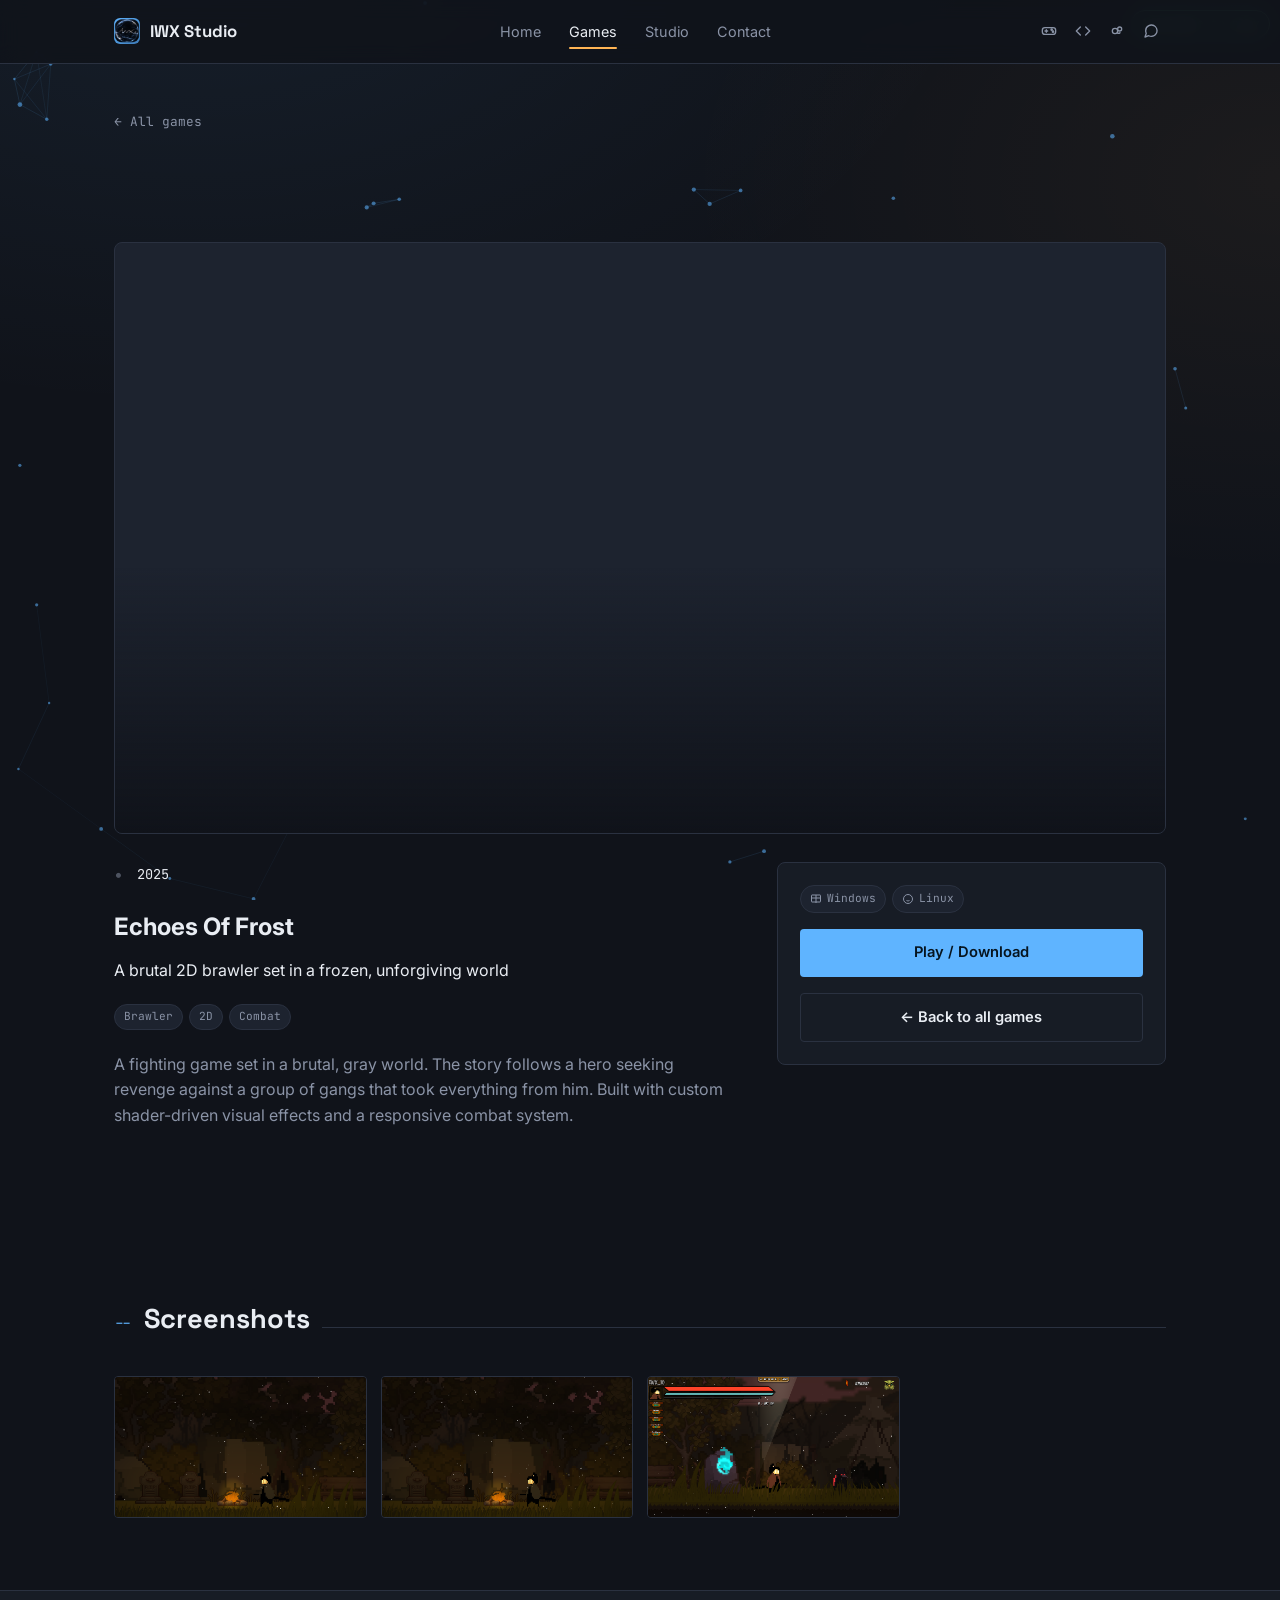
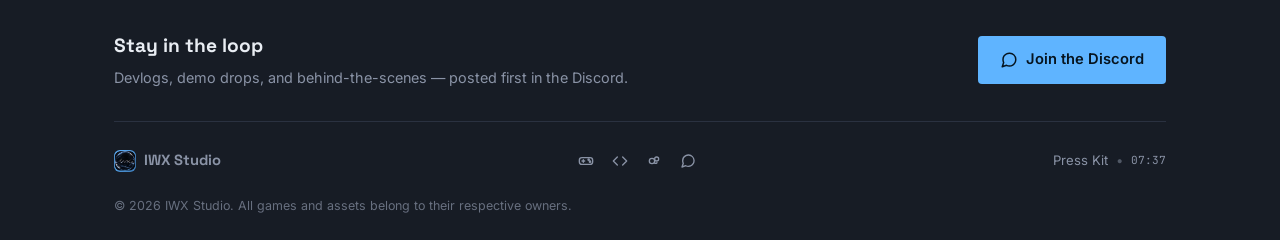
==== games/echoes-of-frost.html @ 237f4676 "f commit" ====
<!DOCTYPE html>
<html lang="en" dir="ltr">
<head>
  <meta charset="UTF-8" />
  <meta name="viewport" content="width=device-width, initial-scale=1.0" />
  <title>Echoes Of Frost — IWX Studio</title>
  <meta name="description" content="Echoes Of Frost by IWX Studio — screenshots, platforms and download links." />

  <meta property="og:type" content="website" />
  <meta property="og:title" content="Echoes Of Frost — IWX Studio" />
  <meta property="og:description" content="Echoes Of Frost by IWX Studio — screenshots, platforms and download links." />
  <meta property="og:image" content="../assets/iwx_icon.png" />
  <meta name="twitter:card" content="summary_large_image" />

  <link rel="icon" type="image/png" href="../assets/iwx_icon.png" />

  <link rel="preconnect" href="https://fonts.googleapis.com" />
  <link rel="preconnect" href="https://fonts.gstatic.com" crossorigin />
  <link
    href="https://fonts.googleapis.com/css2?family=Space+Grotesk:wght@500;700&family=Inter:wght@400;500;600&family=JetBrains+Mono:wght@400;500;600&display=swap"
    rel="stylesheet"
  />

  <link rel="stylesheet" href="../css/style.css" />
</head>
<body>

  <canvas id="bg-canvas" aria-hidden="true"></canvas>

  <header class="site-header">
    <div class="container">
      <a href="../index.html" class="brand" aria-label="IWX Studio — Home">
        <img src="../assets/iwx_icon.png" alt="IWX Studio" class="brand__icon" />
        <span>IWX Studio</span>
      </a>

      <nav class="nav-links" id="nav-links">
        <a href="../index.html" class="nav-link">Home</a>
        <a href="../games.html" class="nav-link is-active">Games</a>
        <a href="../studio.html" class="nav-link">Studio</a>
        <a href="../contact.html" class="nav-link">Contact</a>
        <div class="nav-links__socials"><a href="https://iwx-10.itch.io/" target="_blank" rel="noopener noreferrer" class="social-icon social-icon--labeled"><svg viewBox="0 0 24 24" fill="none" stroke="currentColor" stroke-width="2" stroke-linecap="round" stroke-linejoin="round" aria-hidden="true"><rect x="2" y="7" width="20" height="10" rx="4"/><line x1="6" y1="12" x2="10" y2="12"/><line x1="8" y1="10" x2="8" y2="14"/><circle cx="16" cy="10" r="1"/><circle cx="18" cy="13" r="1"/></svg><span>itch.io</span></a><a href="https://github.com/IWXdev" target="_blank" rel="noopener noreferrer" class="social-icon social-icon--labeled"><svg viewBox="0 0 24 24" fill="none" stroke="currentColor" stroke-width="2" stroke-linecap="round" stroke-linejoin="round" aria-hidden="true"><polyline points="16 18 22 12 16 6"/><polyline points="8 6 2 12 8 18"/></svg><span>GitHub</span></a><a href="https://www.reddit.com/user/IWX_10/" target="_blank" rel="noopener noreferrer" class="social-icon social-icon--labeled"><svg viewBox="0 0 24 24" fill="none" stroke="currentColor" stroke-width="2" stroke-linecap="round" stroke-linejoin="round" aria-hidden="true"><circle cx="9" cy="12" r="4"/><circle cx="16" cy="9" r="3"/><path d="M12.5 14.5c1 1 3 1 4 0"/></svg><span>Reddit</span></a><a href="https://discord.gg/ThWcgst4D" target="_blank" rel="noopener noreferrer" class="social-icon social-icon--labeled"><svg viewBox="0 0 24 24" fill="none" stroke="currentColor" stroke-width="2" stroke-linecap="round" stroke-linejoin="round" aria-hidden="true"><path d="M21 11.5a8.38 8.38 0 0 1-.9 3.8 8.5 8.5 0 0 1-7.6 4.7 8.38 8.38 0 0 1-3.8-.9L3 21l1.9-5.7a8.38 8.38 0 0 1-.9-3.8 8.5 8.5 0 0 1 4.7-7.6 8.38 8.38 0 0 1 3.8-.9h.5a8.48 8.48 0 0 1 8 8v.5z"/></svg><span>Discord</span></a></div>
      </nav>

      <div class="header-right">
        <div class="social-icons"><a href="https://iwx-10.itch.io/" target="_blank" rel="noopener noreferrer" class="social-icon" aria-label="itch.io" title="itch.io"><svg viewBox="0 0 24 24" fill="none" stroke="currentColor" stroke-width="2" stroke-linecap="round" stroke-linejoin="round" aria-hidden="true"><rect x="2" y="7" width="20" height="10" rx="4"/><line x1="6" y1="12" x2="10" y2="12"/><line x1="8" y1="10" x2="8" y2="14"/><circle cx="16" cy="10" r="1"/><circle cx="18" cy="13" r="1"/></svg></a><a href="https://github.com/IWXdev" target="_blank" rel="noopener noreferrer" class="social-icon" aria-label="GitHub" title="GitHub"><svg viewBox="0 0 24 24" fill="none" stroke="currentColor" stroke-width="2" stroke-linecap="round" stroke-linejoin="round" aria-hidden="true"><polyline points="16 18 22 12 16 6"/><polyline points="8 6 2 12 8 18"/></svg></a><a href="https://www.reddit.com/user/IWX_10/" target="_blank" rel="noopener noreferrer" class="social-icon" aria-label="Reddit" title="Reddit"><svg viewBox="0 0 24 24" fill="none" stroke="currentColor" stroke-width="2" stroke-linecap="round" stroke-linejoin="round" aria-hidden="true"><circle cx="9" cy="12" r="4"/><circle cx="16" cy="9" r="3"/><path d="M12.5 14.5c1 1 3 1 4 0"/></svg></a><a href="https://discord.gg/ThWcgst4D" target="_blank" rel="noopener noreferrer" class="social-icon" aria-label="Discord" title="Discord"><svg viewBox="0 0 24 24" fill="none" stroke="currentColor" stroke-width="2" stroke-linecap="round" stroke-linejoin="round" aria-hidden="true"><path d="M21 11.5a8.38 8.38 0 0 1-.9 3.8 8.5 8.5 0 0 1-7.6 4.7 8.38 8.38 0 0 1-3.8-.9L3 21l1.9-5.7a8.38 8.38 0 0 1-.9-3.8 8.5 8.5 0 0 1 4.7-7.6 8.38 8.38 0 0 1 3.8-.9h.5a8.48 8.48 0 0 1 8 8v.5z"/></svg></a></div>
        <button class="nav-toggle" id="nav-toggle" aria-label="Toggle menu" aria-expanded="false">
          <svg viewBox="0 0 24 24" fill="none" stroke="currentColor" stroke-width="2" stroke-linecap="round" stroke-linejoin="round" aria-hidden="true"><line x1="3" y1="6" x2="21" y2="6"/><line x1="3" y1="12" x2="21" y2="12"/><line x1="3" y1="18" x2="21" y2="18"/></svg>
        </button>
      </div>
    </div>
  </header>

  <main>

    <section class="page-hero">
      <div class="container">
        <div class="breadcrumb"><a href="../games.html">← All games</a></div>
      </div>
    </section>

    <section>
      <div class="container" id="game-detail" data-project-id="echoes-of-frost">
        <!-- Rendered dynamically from js/projects.js by js/game-page.js -->
      </div>
    </section>

    <section>
      <div class="container">
        <div class="section-head">
          <span class="section-head__index mono">--</span>
          <h2>Screenshots</h2>
          <span class="section-head__line"></span>
        </div>
        <div class="gallery-grid" id="gallery-grid"></div>
      </div>
    </section>

    <div class="lightbox-overlay" id="lightbox-overlay">
      <button class="lightbox-close" id="lightbox-close" aria-label="Close">✕</button>
      <button class="lightbox-nav lightbox-nav--prev" id="lightbox-prev" aria-label="Previous">‹</button>
      <img src="" alt="" class="lightbox-img" id="lightbox-img" />
      <button class="lightbox-nav lightbox-nav--next" id="lightbox-next" aria-label="Next">›</button>
      <span class="lightbox-counter" id="lightbox-counter"></span>
    </div>

  </main>

  <footer class="site-footer">
    <div class="container">
      <div class="footer-cta">
        <div>
          <h3>Stay in the loop</h3>
          <p>Devlogs, demo drops, and behind-the-scenes — posted first in the Discord.</p>
        </div>
        <a href="https://discord.gg/ThWcgst4D" target="_blank" rel="noopener noreferrer" class="btn btn--primary">
          <svg viewBox="0 0 24 24" fill="none" stroke="currentColor" stroke-width="2" stroke-linecap="round" stroke-linejoin="round" aria-hidden="true"><path d="M21 11.5a8.38 8.38 0 0 1-.9 3.8 8.5 8.5 0 0 1-7.6 4.7 8.38 8.38 0 0 1-3.8-.9L3 21l1.9-5.7a8.38 8.38 0 0 1-.9-3.8 8.5 8.5 0 0 1 4.7-7.6 8.38 8.38 0 0 1 3.8-.9h.5a8.48 8.48 0 0 1 8 8v.5z"/></svg>
          Join the Discord
        </a>
      </div>

      <div class="footer-bottom">
        <div class="footer-bottom__brand">
          <img src="../assets/iwx_icon.png" alt="IWX Studio" class="brand__icon brand__icon--sm" />
          <span>IWX Studio</span>
        </div>
        <div class="social-icons"><a href="https://iwx-10.itch.io/" target="_blank" rel="noopener noreferrer" class="social-icon" aria-label="itch.io" title="itch.io"><svg viewBox="0 0 24 24" fill="none" stroke="currentColor" stroke-width="2" stroke-linecap="round" stroke-linejoin="round" aria-hidden="true"><rect x="2" y="7" width="20" height="10" rx="4"/><line x1="6" y1="12" x2="10" y2="12"/><line x1="8" y1="10" x2="8" y2="14"/><circle cx="16" cy="10" r="1"/><circle cx="18" cy="13" r="1"/></svg></a><a href="https://github.com/IWXdev" target="_blank" rel="noopener noreferrer" class="social-icon" aria-label="GitHub" title="GitHub"><svg viewBox="0 0 24 24" fill="none" stroke="currentColor" stroke-width="2" stroke-linecap="round" stroke-linejoin="round" aria-hidden="true"><polyline points="16 18 22 12 16 6"/><polyline points="8 6 2 12 8 18"/></svg></a><a href="https://www.reddit.com/user/IWX_10/" target="_blank" rel="noopener noreferrer" class="social-icon" aria-label="Reddit" title="Reddit"><svg viewBox="0 0 24 24" fill="none" stroke="currentColor" stroke-width="2" stroke-linecap="round" stroke-linejoin="round" aria-hidden="true"><circle cx="9" cy="12" r="4"/><circle cx="16" cy="9" r="3"/><path d="M12.5 14.5c1 1 3 1 4 0"/></svg></a><a href="https://discord.gg/ThWcgst4D" target="_blank" rel="noopener noreferrer" class="social-icon" aria-label="Discord" title="Discord"><svg viewBox="0 0 24 24" fill="none" stroke="currentColor" stroke-width="2" stroke-linecap="round" stroke-linejoin="round" aria-hidden="true"><path d="M21 11.5a8.38 8.38 0 0 1-.9 3.8 8.5 8.5 0 0 1-7.6 4.7 8.38 8.38 0 0 1-3.8-.9L3 21l1.9-5.7a8.38 8.38 0 0 1-.9-3.8 8.5 8.5 0 0 1 4.7-7.6 8.38 8.38 0 0 1 3.8-.9h.5a8.48 8.48 0 0 1 8 8v.5z"/></svg></a></div>
        <div class="footer-links">
          <a href="../press-kit.html">Press Kit</a>
          <span class="dot">•</span>
          <span class="mono" id="status-clock"></span>
        </div>
      </div>
      <p class="footer-copyright">© 2026 IWX Studio. All games and assets belong to their respective owners.</p>
    </div>
  </footer>

  <script src="../js/background.js"></script>
  <script src="../js/site.js"></script>
  <script src="../js/projects.js"></script>
  <script src="../js/gallery.js"></script>
  <script src="../js/platform-icons.js"></script>
  <script src="../js/game-page.js"></script>
</body>
</html>
---- css/style.css ----
/* ============================================
   Design tokens
   ============================================ */
:root {
  /* ألوان */
  --bg: #10131a;
  --panel: #171c25;
  --panel-2: #1d232f;
  --border: #2a3140;
  --text: #e9edf3;
  --text-muted: #8a93a6;
  --blue: #5fb4ff;
  --blue-dim: #3d7bb8;
  --amber: #ffb454;
  --green: #6ee7a0;
  --red: #ff6b6b;

  /* خطوط */
  --font-display: "Space Grotesk", sans-serif;
  --font-body: "Inter", sans-serif;
  --font-mono: "JetBrains Mono", monospace;

  /* مقاييس */
  --radius: 8px;
  --radius-sm: 4px;
  --max-width: 1100px;
  --header-h: 64px;
}

* { box-sizing: border-box; margin: 0; padding: 0; }

html { scroll-behavior: smooth; }

@media (prefers-reduced-motion: reduce) {
  html { scroll-behavior: auto; }
  *, *::before, *::after {
    animation-duration: 0.01ms !important;
    transition-duration: 0.01ms !important;
  }
}

body {
  background: var(--bg);
  color: var(--text);
  font-family: var(--font-body);
  line-height: 1.6;
  background-image:
    radial-gradient(ellipse 800px 500px at 15% -10%, rgba(95, 180, 255, 0.08), transparent),
    radial-gradient(ellipse 600px 400px at 100% 20%, rgba(255, 180, 84, 0.05), transparent);
  background-attachment: fixed;
}

img { max-width: 100%; display: block; }
a { color: inherit; text-decoration: none; }
button { font: inherit; cursor: pointer; border: none; background: none; color: inherit; }
ul { list-style: none; }

#bg-canvas {
  position: fixed;
  inset: 0;
  z-index: -1;
  pointer-events: none;
  display: block;
}

.mono { font-family: var(--font-mono); font-size: 0.85em; }
.dot { color: var(--text-muted); opacity: 0.5; }

.container {
  max-width: var(--max-width);
  margin-inline: auto;
  padding-inline: 24px;
}

/* ============================================
   Header / Nav
   ============================================ */
.site-header {
  position: sticky;
  top: 0;
  z-index: 50;
  height: var(--header-h);
  display: flex;
  align-items: center;
  background: rgba(16, 19, 26, 0.85);
  backdrop-filter: blur(10px);
  border-bottom: 1px solid var(--border);
}

.site-header .container {
  display: flex;
  align-items: center;
  justify-content: space-between;
  width: 100%;
}

.brand {
  display: flex;
  align-items: center;
  gap: 10px;
  font-family: var(--font-display);
  font-weight: 700;
  font-size: 1.05rem;
}

.brand__icon {
  width: 26px;
  height: 26px;
  border-radius: 6px;
  background: linear-gradient(135deg, var(--blue), var(--blue-dim));
  display: flex;
  align-items: center;
  justify-content: center;
  font-family: var(--font-mono);
  font-size: 0.75rem;
  color: #06141f;
  font-weight: 700;
  flex-shrink: 0;
  object-fit: cover; /* harmless on <span>, keeps <img> from stretching */
}

.brand__icon--sm { width: 22px; height: 22px; font-size: 0.68rem; }

.nav-links {
  display: flex;
  align-items: center;
  gap: 28px;
}

.nav-links__socials { display: none; }

.nav-link {
  font-size: 0.9rem;
  color: var(--text-muted);
  position: relative;
  padding-block: 4px;
  transition: color 0.2s;
}

.nav-link:hover,
.nav-link.is-active {
  color: var(--text);
}

.nav-link.is-active::after {
  content: "";
  position: absolute;
  inset-inline: 0;
  bottom: -2px;
  height: 2px;
  background: var(--amber);
  border-radius: 2px;
}

.header-right {
  display: flex;
  align-items: center;
  gap: 18px;
}

.social-icons {
  display: flex;
  align-items: center;
  gap: 4px;
}

.social-icon {
  display: flex;
  align-items: center;
  justify-content: center;
  width: 30px;
  height: 30px;
  border-radius: 6px;
  color: var(--text-muted);
  transition: color 0.2s, background 0.2s;
}
.social-icon:hover { color: var(--blue); background: var(--panel-2); }
.social-icon svg { width: 16px; height: 16px; }

.social-icon--labeled {
  display: none;
}

.nav-toggle {
  display: none;
  width: 34px;
  height: 34px;
  align-items: center;
  justify-content: center;
  border-radius: 6px;
  color: var(--text);
}
.nav-toggle svg { width: 20px; height: 20px; }
.nav-toggle:hover { background: var(--panel-2); }
}

/* ============================================
   Hero — بتصميم "Project Manager" ديال Godot
   ============================================ */
.hero {
  padding-block: 64px 40px;
}

.editor-window {
  border: 1px solid var(--border);
  border-radius: var(--radius);
  background: var(--panel);
  overflow: hidden;
  box-shadow: 0 30px 80px -30px rgba(0, 0, 0, 0.6);
}

.editor-titlebar {
  display: flex;
  align-items: center;
  gap: 10px;
  padding: 10px 16px;
  background: var(--panel-2);
  border-bottom: 1px solid var(--border);
}

.dots { display: flex; gap: 6px; }
.dots span {
  width: 10px; height: 10px; border-radius: 50%;
  background: var(--border);
}
.dots span:nth-child(1) { background: var(--red); opacity: 0.7; }
.dots span:nth-child(2) { background: var(--amber); opacity: 0.7; }
.dots span:nth-child(3) { background: var(--green); opacity: 0.7; }

.editor-titlebar__label {
  color: var(--text-muted);
  margin-inline-start: 4px;
}

.hero-body {
  padding: 56px 40px;
  display: grid;
  grid-template-columns: 1.2fr 1fr;
  gap: 40px;
  align-items: center;
}

.hero-eyebrow {
  font-family: var(--font-mono);
  color: var(--blue);
  font-size: 0.85rem;
  margin-bottom: 14px;
  display: flex;
  align-items: center;
  gap: 8px;
}

.hero-eyebrow::before {
  content: "";
  width: 8px; height: 8px; border-radius: 50%;
  background: var(--green);
  box-shadow: 0 0 0 4px rgba(110, 231, 160, 0.15);
}

.hero h1 {
  font-family: var(--font-display);
  font-size: clamp(2.2rem, 4.5vw, 3.4rem);
  line-height: 1.15;
  font-weight: 700;
  margin-bottom: 18px;
}

.hero h1 .accent { color: var(--blue); }

.hero p.lead {
  color: var(--text-muted);
  font-size: 1.05rem;
  max-width: 46ch;
  margin-bottom: 28px;
}

.hero-actions { display: flex; gap: 14px; flex-wrap: wrap; }

.btn {
  display: inline-flex;
  align-items: center;
  gap: 8px;
  padding: 12px 22px;
  border-radius: var(--radius-sm);
  font-weight: 600;
  font-size: 0.92rem;
  transition: transform 0.15s ease, box-shadow 0.15s ease, background 0.15s;
}

.btn svg {
  width: 18px;
  height: 18px;
  flex-shrink: 0;
}

.btn--primary {
  background: var(--blue);
  color: #06141f;
}
.btn--primary:hover {
  transform: translateY(-2px);
  box-shadow: 0 10px 24px -8px rgba(95, 180, 255, 0.5);
}

.btn--ghost {
  border: 1px solid var(--border);
  color: var(--text);
}
.btn--ghost:hover { border-color: var(--blue); color: var(--blue); }

/* لوحة إحصائيات صغيرة يمين الـ hero */
.stat-panel {
  background: var(--panel-2);
  border: 1px solid var(--border);
  border-radius: var(--radius);
  padding: 22px;
  display: grid;
  gap: 16px;
}

.stat-row {
  display: flex;
  justify-content: space-between;
  align-items: baseline;
  font-size: 0.88rem;
  padding-bottom: 14px;
  border-bottom: 1px dashed var(--border);
}
.stat-row:last-child { border-bottom: none; padding-bottom: 0; }

.stat-row__label { color: var(--text-muted); }
.stat-row__value { font-family: var(--font-mono); color: var(--amber); font-weight: 600; }

/* ============================================
   Sections عامة
   ============================================ */
section { padding-block: 72px; }

.section-head {
  display: flex;
  align-items: baseline;
  gap: 12px;
  margin-bottom: 36px;
}

.section-head__index {
  font-family: var(--font-mono);
  color: var(--blue);
  font-size: 0.9rem;
}

.section-head h2 {
  font-family: var(--font-display);
  font-size: 1.7rem;
  font-weight: 700;
}

.section-head__line {
  flex: 1;
  height: 1px;
  background: var(--border);
}

/* ============================================
   About / Skills
   ============================================ */
.about-grid {
  display: grid;
  grid-template-columns: 1.3fr 1fr;
  gap: 48px;
  align-items: start;
}

.about-text p { color: var(--text-muted); margin-bottom: 16px; max-width: 60ch; }
.about-text strong { color: var(--text); }

.about-info {
  display: grid;
  gap: 14px;
  margin-top: 22px;
  padding-top: 4px;
}
.about-info .stat-row { border-bottom: 1px dashed var(--border); padding-bottom: 14px; }
.about-info .stat-row:last-child { border-bottom: none; padding-bottom: 0; }
.about-info .stat-row__value { text-align: end; max-width: 30ch; }

.skills-list { display: grid; gap: 10px; }

.skill-row {
  display: grid;
  grid-template-columns: 120px 1fr 40px;
  align-items: center;
  gap: 14px;
  font-size: 0.9rem;
}

.skill-row__name { font-family: var(--font-mono); color: var(--text-muted); }

.skill-bar {
  height: 6px;
  background: var(--panel-2);
  border-radius: 3px;
  overflow: hidden;
  border: 1px solid var(--border);
}

.skill-bar__fill {
  height: 100%;
  background: linear-gradient(90deg, var(--blue-dim), var(--blue));
  border-radius: 3px;
  transform-origin: right;
  animation: growBar 1s ease forwards;
}

@keyframes growBar {
  from { transform: scaleX(0); }
  to { transform: scaleX(1); }
}

.skill-row__pct { color: var(--amber); font-family: var(--font-mono); text-align: end; }

/* ============================================
   Projects grid
   ============================================ */
.projects-grid {
  display: grid;
  grid-template-columns: repeat(auto-fit, minmax(300px, 1fr));
  gap: 22px;
}

.proj-card {
  background: var(--panel);
  border: 1px solid var(--border);
  border-radius: var(--radius);
  overflow: hidden;
  display: flex;
  flex-direction: column;
  transition: transform 0.2s ease, border-color 0.2s ease;
  animation: fadeUp 0.5s ease backwards;
  animation-delay: var(--delay, 0ms);
}

@keyframes fadeUp {
  from { opacity: 0; transform: translateY(14px); }
  to { opacity: 1; transform: translateY(0); }
}

.proj-card:hover {
  transform: translateY(-4px);
  border-color: var(--blue-dim);
}

.proj-card__thumb {
  position: relative;
  aspect-ratio: 16 / 10;
  background: var(--panel-2);
}

.proj-card__thumb img { width: 100%; height: 100%; object-fit: cover; }

.proj-card__status {
  position: absolute;
  top: 10px;
  inset-inline-end: 10px;
  font-family: var(--font-mono);
  font-size: 0.7rem;
  padding: 4px 9px;
  border-radius: 20px;
  background: rgba(16, 19, 26, 0.85);
  border: 1px solid var(--border);
}
.proj-card__status--released { color: var(--green); border-color: var(--green); }
.proj-card__status--in-dev { color: var(--amber); border-color: var(--amber); }
.proj-card__status--prototype { color: var(--text-muted); }

.proj-card__body { padding: 18px 18px 6px; flex: 1; }

.proj-card__meta {
  display: flex;
  align-items: center;
  gap: 8px;
  color: var(--text-muted);
  margin-bottom: 8px;
}

.proj-card__title {
  font-family: var(--font-display);
  font-size: 1.15rem;
  margin-bottom: 6px;
}

.proj-card__tagline {
  color: var(--text-muted);
  font-size: 0.88rem;
  margin-bottom: 14px;
}

.proj-card__tags { display: flex; flex-wrap: wrap; gap: 6px; }

.tag {
  font-family: var(--font-mono);
  font-size: 0.7rem;
  padding: 3px 9px;
  border-radius: 20px;
  background: var(--panel-2);
  color: var(--text-muted);
  border: 1px solid var(--border);
}

.proj-card__open {
  display: flex;
  align-items: center;
  justify-content: space-between;
  padding: 14px 18px;
  border-top: 1px solid var(--border);
  color: var(--blue);
  font-weight: 600;
  font-size: 0.88rem;
}
.proj-card__open .arrow { transition: transform 0.2s; }
.proj-card__open:hover .arrow { transform: translateX(4px); }
[dir="rtl"] .proj-card__open:hover .arrow { transform: translateX(-4px); }

/* ============================================
   Devlog — terminal-style feed
   ============================================ */
.terminal-window {
  background: var(--panel);
  border: 1px solid var(--border);
  border-radius: var(--radius);
  overflow: hidden;
}

.terminal-body {
  padding: 24px 28px 28px;
  display: flex;
  flex-direction: column;
  gap: 4px;
}

.log-line {
  display: flex;
  gap: 12px;
  padding-block: 14px;
  border-bottom: 1px dashed var(--border);
  animation: fadeUp 0.4s ease backwards;
  animation-delay: var(--delay, 0ms);
}
.log-line:last-of-type { border-bottom: none; }

.log-line__prompt {
  font-family: var(--font-mono);
  color: var(--green);
  font-weight: 600;
  flex-shrink: 0;
  padding-top: 1px;
}

.log-line__body { flex: 1; min-width: 0; }

.log-line__meta {
  display: flex;
  align-items: center;
  gap: 8px;
  margin-bottom: 6px;
}

.log-line__date { color: var(--amber); }

.tag--log {
  color: var(--blue);
  border-color: var(--blue-dim);
  background: rgba(95, 180, 255, 0.08);
}

.log-line__entry {
  color: var(--text-muted);
  font-size: 0.92rem;
  line-height: 1.6;
}

.log-line__link {
  display: inline-block;
  margin-inline-start: 8px;
  color: var(--blue);
  font-family: var(--font-mono);
  font-size: 0.82rem;
  white-space: nowrap;
}
.log-line__link:hover { text-decoration: underline; }

.log-cursor {
  display: flex;
  align-items: center;
  gap: 10px;
  padding-top: 14px;
  color: var(--text-muted);
}

.log-cursor__blink {
  width: 8px;
  height: 16px;
  background: var(--green);
  animation: blink 1s step-end infinite;
}

@keyframes blink {
  0%, 49% { opacity: 1; }
  50%, 100% { opacity: 0; }
}

@media (prefers-reduced-motion: reduce) {
  .log-cursor__blink { animation: none; opacity: 1; }
}

/* ============================================
   Platform badges
   ============================================ */
.platform-badges {
  display: flex;
  gap: 6px;
  flex-wrap: wrap;
}

.platform-badge {
  display: inline-flex;
  align-items: center;
  gap: 5px;
  font-family: var(--font-mono);
  font-size: 0.7rem;
  padding: 4px 9px;
  border-radius: 20px;
  background: var(--panel-2);
  color: var(--text-muted);
  border: 1px solid var(--border);
}

.platform-badge svg { width: 12px; height: 12px; }

/* ============================================
   Page hero (about / press-kit / game pages)
   ============================================ */
.page-hero {
  padding-block: 48px 20px;
}

.page-hero h1 {
  font-family: var(--font-display);
  font-size: clamp(1.8rem, 3.5vw, 2.6rem);
  margin-bottom: 10px;
}

.page-hero p.lead {
  color: var(--text-muted);
  max-width: 60ch;
}

.breadcrumb {
  font-family: var(--font-mono);
  font-size: 0.8rem;
  color: var(--text-muted);
  margin-bottom: 18px;
}
.breadcrumb a:hover { color: var(--blue); }

/* ============================================
   Game detail page
   ============================================ */
.game-hero-media {
  aspect-ratio: 16 / 8;
  border-radius: var(--radius);
  overflow: hidden;
  border: 1px solid var(--border);
  margin-bottom: 28px;
}
.game-hero-media img { width: 100%; height: 100%; object-fit: cover; }

/* ---------- Video hero (game page) ---------- */
.video-hero {
  position: relative;
  aspect-ratio: 16 / 9;
  border-radius: var(--radius);
  overflow: hidden;
  border: 1px solid var(--border);
  margin-bottom: 28px;
  background: var(--panel-2);
}
.video-hero__frame {
  position: absolute;
  inset: 0;
  width: 100%;
  height: 100%;
  pointer-events: none; /* pure background — not an interactive player */
}
.video-hero__overlay {
  position: absolute;
  inset: 0;
  background: linear-gradient(to bottom, transparent 55%, var(--bg) 100%);
  pointer-events: none;
}

/* ---------- Hover video preview (game cards) ---------- */
.card-video-preview {
  position: absolute;
  inset: 0;
  width: 100%;
  height: 100%;
  border: none;
  pointer-events: none;
  animation: fadeUp 0.25s ease;
}

.game-meta-row {
  display: flex;
  align-items: center;
  gap: 14px;
  flex-wrap: wrap;
  margin-bottom: 20px;
}

.game-detail-grid {
  display: grid;
  grid-template-columns: 1.6fr 1fr;
  gap: 40px;
  align-items: start;
}

.game-detail-grid .description {
  color: var(--text-muted);
  margin-bottom: 24px;
}

.game-sidebar {
  background: var(--panel);
  border: 1px solid var(--border);
  border-radius: var(--radius);
  padding: 22px;
  display: grid;
  gap: 16px;
  position: sticky;
  top: calc(var(--header-h) + 20px);
}

.game-sidebar .btn { width: 100%; justify-content: center; }

/* ============================================
   Screenshot gallery + lightbox
   ============================================ */
.gallery-grid {
  display: grid;
  grid-template-columns: repeat(auto-fill, minmax(220px, 1fr));
  gap: 14px;
  margin-top: 16px;
}

.gallery-thumb {
  aspect-ratio: 16 / 9;
  border-radius: var(--radius-sm);
  overflow: hidden;
  border: 1px solid var(--border);
  cursor: zoom-in;
  background: var(--panel-2);
  transition: border-color 0.2s ease, transform 0.2s ease;
}
.gallery-thumb:hover { border-color: var(--blue-dim); transform: translateY(-2px); }
.gallery-thumb img { width: 100%; height: 100%; object-fit: cover; display: block; }

.lightbox-overlay {
  position: fixed;
  inset: 0;
  background: rgba(8, 10, 14, 0.9);
  display: flex;
  align-items: center;
  justify-content: center;
  padding: 40px;
  opacity: 0;
  visibility: hidden;
  transition: opacity 0.2s ease;
  z-index: 200;
}
.lightbox-overlay.is-open { opacity: 1; visibility: visible; }

.lightbox-img {
  max-width: min(90vw, 1000px);
  max-height: 80vh;
  border-radius: var(--radius-sm);
  border: 1px solid var(--border);
}

.lightbox-nav {
  position: absolute;
  top: 50%;
  transform: translateY(-50%);
  width: 44px;
  height: 44px;
  border-radius: 50%;
  background: var(--panel-2);
  border: 1px solid var(--border);
  display: flex;
  align-items: center;
  justify-content: center;
  font-size: 1.3rem;
}
.lightbox-nav:hover { border-color: var(--blue); color: var(--blue); }
.lightbox-nav--prev { inset-inline-start: 24px; }
.lightbox-nav--next { inset-inline-end: 24px; }

.lightbox-close {
  position: absolute;
  top: 24px;
  inset-inline-end: 24px;
  width: 36px;
  height: 36px;
  border-radius: 50%;
  background: var(--panel-2);
  border: 1px solid var(--border);
  font-size: 1.1rem;
}
.lightbox-close:hover { border-color: var(--red); color: var(--red); }

.lightbox-counter {
  position: absolute;
  bottom: 24px;
  left: 50%;
  transform: translateX(-50%);
  font-family: var(--font-mono);
  font-size: 0.8rem;
  color: var(--text-muted);
}

/* ============================================
   About — timeline
   ============================================ */
.timeline {
  display: grid;
  gap: 0;
  margin-top: 24px;
}

.timeline-item {
  display: grid;
  grid-template-columns: 90px 24px 1fr;
  gap: 4px;
}

.timeline-item__year {
  font-family: var(--font-mono);
  color: var(--amber);
  font-size: 0.85rem;
  padding-top: 2px;
}

.timeline-item__rail {
  display: flex;
  flex-direction: column;
  align-items: center;
}
.timeline-item__dot {
  width: 10px;
  height: 10px;
  border-radius: 50%;
  background: var(--blue);
  border: 2px solid var(--bg);
  box-shadow: 0 0 0 1px var(--blue-dim);
  flex-shrink: 0;
}
.timeline-item__line {
  flex: 1;
  width: 1px;
  background: var(--border);
  margin-top: 4px;
}
.timeline-item:last-child .timeline-item__line { display: none; }

.timeline-item__content {
  padding-bottom: 28px;
}
.timeline-item__title {
  font-family: var(--font-display);
  font-weight: 700;
  margin-bottom: 4px;
}
.timeline-item__desc {
  color: var(--text-muted);
  font-size: 0.9rem;
}

.mission-panel {
  background: var(--panel);
  border: 1px solid var(--border);
  border-radius: var(--radius);
  padding: 32px;
  margin-top: 40px;
}
.mission-panel h3 {
  font-family: var(--font-display);
  margin-bottom: 12px;
}
.mission-panel p { color: var(--text-muted); }

/* ============================================
   Press Kit
   ============================================ */
.fact-sheet {
  display: grid;
  gap: 0;
  background: var(--panel);
  border: 1px solid var(--border);
  border-radius: var(--radius);
  overflow: hidden;
}
.fact-row {
  display: grid;
  grid-template-columns: 180px 1fr;
  gap: 16px;
  padding: 16px 22px;
  border-bottom: 1px solid var(--border);
  font-size: 0.92rem;
}
.fact-row:last-child { border-bottom: none; }
.fact-row__label { color: var(--text-muted); font-family: var(--font-mono); font-size: 0.82rem; }
.fact-row__value { color: var(--text); }

.boilerplate-box {
  background: var(--panel-2);
  border: 1px solid var(--border);
  border-radius: var(--radius-sm);
  padding: 20px;
  color: var(--text-muted);
  font-size: 0.92rem;
  line-height: 1.7;
  position: relative;
}

.copy-btn {
  position: absolute;
  top: 12px;
  inset-inline-end: 12px;
  font-family: var(--font-mono);
  font-size: 0.72rem;
  padding: 5px 10px;
  border-radius: 20px;
  background: var(--panel);
  border: 1px solid var(--border);
  color: var(--text-muted);
}
.copy-btn:hover { border-color: var(--blue); color: var(--blue); }
.copy-btn.is-copied { border-color: var(--green); color: var(--green); }

.asset-grid {
  display: grid;
  grid-template-columns: repeat(auto-fill, minmax(180px, 1fr));
  gap: 16px;
}

.asset-card {
  background: var(--panel);
  border: 1px solid var(--border);
  border-radius: var(--radius-sm);
  padding: 18px;
  text-align: center;
}
.asset-card img { max-height: 90px; margin: 0 auto 14px; }
.asset-card .btn { width: 100%; justify-content: center; font-size: 0.8rem; padding: 9px 14px; }

.press-games-table {
  width: 100%;
  border-collapse: collapse;
  font-size: 0.88rem;
}
.press-games-table th, .press-games-table td {
  text-align: start;
  padding: 12px 16px;
  border-bottom: 1px solid var(--border);
}
.press-games-table th {
  font-family: var(--font-mono);
  color: var(--text-muted);
  font-weight: 500;
  font-size: 0.78rem;
}

/* ============================================
   Site footer
   ============================================ */
.site-footer {
  border-top: 1px solid var(--border);
  background: var(--panel);
  padding-block: 40px 24px;
}

.footer-cta {
  display: flex;
  align-items: center;
  justify-content: space-between;
  gap: 24px;
  padding-bottom: 32px;
  border-bottom: 1px solid var(--border);
  margin-bottom: 24px;
}
.footer-cta h3 {
  font-family: var(--font-display);
  font-size: 1.2rem;
  margin-bottom: 4px;
}
.footer-cta p { color: var(--text-muted); font-size: 0.9rem; }

.footer-bottom {
  display: flex;
  align-items: center;
  justify-content: space-between;
  gap: 20px;
  flex-wrap: wrap;
}

.footer-bottom__brand {
  display: flex;
  align-items: center;
  gap: 8px;
  font-family: var(--font-display);
  font-weight: 700;
  font-size: 0.92rem;
  color: var(--text-muted);
}

.footer-links {
  display: flex;
  align-items: center;
  gap: 8px;
  font-size: 0.82rem;
  color: var(--text-muted);
}
.footer-links a:hover { color: var(--blue); }

.footer-copyright {
  margin-top: 20px;
  font-size: 0.78rem;
  color: var(--text-muted);
  opacity: 0.7;
}

/* ============================================
   Founder card (Studio page)
   ============================================ */
.founder-card {
  background: var(--panel);
  border: 1px solid var(--border);
  border-radius: var(--radius);
  padding: 28px;
  text-align: center;
  align-self: start;
}
.founder-card__avatar {
  width: 72px;
  height: 72px;
  margin: 0 auto 16px;
  border-radius: 50%;
  background: linear-gradient(135deg, var(--blue), var(--blue-dim));
  display: flex;
  align-items: center;
  justify-content: center;
  font-family: var(--font-mono);
  font-weight: 700;
  font-size: 1.4rem;
  color: #06141f;
  overflow: hidden;
  border: 1px solid var(--border);
}
.founder-card__avatar img {
  width: 100%;
  height: 100%;
  object-fit: cover;
  display: block;
}
.founder-card h3 {
  font-family: var(--font-display);
  font-size: 1.1rem;
  margin-bottom: 2px;
}
.founder-card__role {
  color: var(--amber);
  font-family: var(--font-mono);
  font-size: 0.78rem;
  margin-bottom: 14px;
}
.founder-card__bio {
  color: var(--text-muted);
  font-size: 0.88rem;
  line-height: 1.6;
}

/* ============================================
   Section CTA (View all games, etc.)
   ============================================ */
.section-cta {
  display: flex;
  justify-content: center;
  margin-top: 32px;
}

/* ============================================
   Contact
   ============================================ */
.contact-panel {
  background: var(--panel);
  border: 1px solid var(--border);
  border-radius: var(--radius);
  padding: 48px;
  text-align: center;
}

.contact-panel h2 {
  font-family: var(--font-display);
  font-size: 1.8rem;
  margin-bottom: 12px;
}

.contact-panel p {
  color: var(--text-muted);
  margin-bottom: 28px;
}

.contact-links { display: flex; gap: 14px; justify-content: center; flex-wrap: wrap; }

/* ============================================
   Status bar (footer)
   ============================================ */
.status-bar {
  border-top: 1px solid var(--border);
  background: var(--panel);
  font-family: var(--font-mono);
  font-size: 0.78rem;
  color: var(--text-muted);
}

.status-bar .container {
  display: flex;
  justify-content: space-between;
  padding-block: 12px;
}

.status-bar span { display: flex; align-items: center; gap: 6px; }

/* ============================================
   Modal
   ============================================ */
.modal-overlay {
  position: fixed;
  inset: 0;
  background: rgba(8, 10, 14, 0.75);
  backdrop-filter: blur(4px);
  display: flex;
  align-items: center;
  justify-content: center;
  padding: 24px;
  opacity: 0;
  visibility: hidden;
  transition: opacity 0.2s ease;
  z-index: 100;
}

.modal-overlay.is-open { opacity: 1; visibility: visible; }

.modal {
  background: var(--panel);
  border: 1px solid var(--border);
  border-radius: var(--radius);
  max-width: 560px;
  width: 100%;
  max-height: 85vh;
  overflow-y: auto;
  transform: translateY(10px) scale(0.98);
  transition: transform 0.2s ease;
}

.modal-overlay.is-open .modal { transform: translateY(0) scale(1); }

.modal-close {
  position: absolute;
  top: 18px;
  inset-inline-end: 18px;
  width: 32px;
  height: 32px;
  border-radius: 50%;
  background: var(--panel-2);
  border: 1px solid var(--border);
  font-size: 1.1rem;
  display: flex;
  align-items: center;
  justify-content: center;
  z-index: 2;
}
.modal-close:hover { border-color: var(--red); color: var(--red); }

.modal-titlebar {
  display: flex;
  align-items: center;
  gap: 10px;
  padding: 12px 16px;
  background: var(--panel-2);
  border-bottom: 1px solid var(--border);
  position: sticky;
  top: 0;
}

.modal-titlebar__label { color: var(--text-muted); }

.modal-body { padding: 24px; }

.modal-thumb {
  width: 100%;
  border-radius: var(--radius-sm);
  border: 1px solid var(--border);
  margin-bottom: 20px;
}

.modal-body h2 {
  font-family: var(--font-display);
  font-size: 1.4rem;
  margin-bottom: 10px;
}

.modal-desc {
  color: var(--text-muted);
  margin-block: 16px;
}

.modal-actions {
  display: flex;
  gap: 12px;
  margin-top: 22px;
  flex-wrap: wrap;
}

/* ============================================
   Responsive
   ============================================ */
@media (max-width: 860px) {
  .hero-body { grid-template-columns: 1fr; padding: 32px 24px; }
  .about-grid { grid-template-columns: 1fr; }
  .status-bar .container { flex-direction: column; gap: 4px; }
  .game-detail-grid { grid-template-columns: 1fr; }
  .game-sidebar { position: static; }
  .fact-row { grid-template-columns: 1fr; gap: 4px; }
  .timeline-item { grid-template-columns: 70px 20px 1fr; }

  .header-right .social-icons { display: none; }
  .nav-toggle { display: flex; }

  .nav-links {
    position: fixed;
    top: var(--header-h);
    inset-inline: 0;
    flex-direction: column;
    align-items: stretch;
    gap: 0;
    background: var(--panel);
    border-bottom: 1px solid var(--border);
    max-height: 0;
    overflow: hidden;
    transition: max-height 0.25s ease;
  }
  .nav-links.is-open { max-height: 480px; }
  .nav-links .nav-link {
    padding: 16px 24px;
    border-bottom: 1px solid var(--border);
  }
  .nav-links .nav-link.is-active::after { display: none; }
  .nav-links .nav-link.is-active { color: var(--amber); }

  .nav-links__socials {
    display: flex;
    flex-wrap: wrap;
    gap: 10px;
    padding: 16px 24px;
  }
  .social-icon--labeled {
    display: flex;
    align-items: center;
    gap: 6px;
    font-size: 0.85rem;
    color: var(--text-muted);
    width: auto;
    height: auto;
  }
  .social-icon--labeled svg { width: 16px; height: 16px; }

  .footer-cta { flex-direction: column; align-items: flex-start; gap: 18px; }
  .footer-bottom { flex-direction: column; gap: 14px; align-items: flex-start; }
}
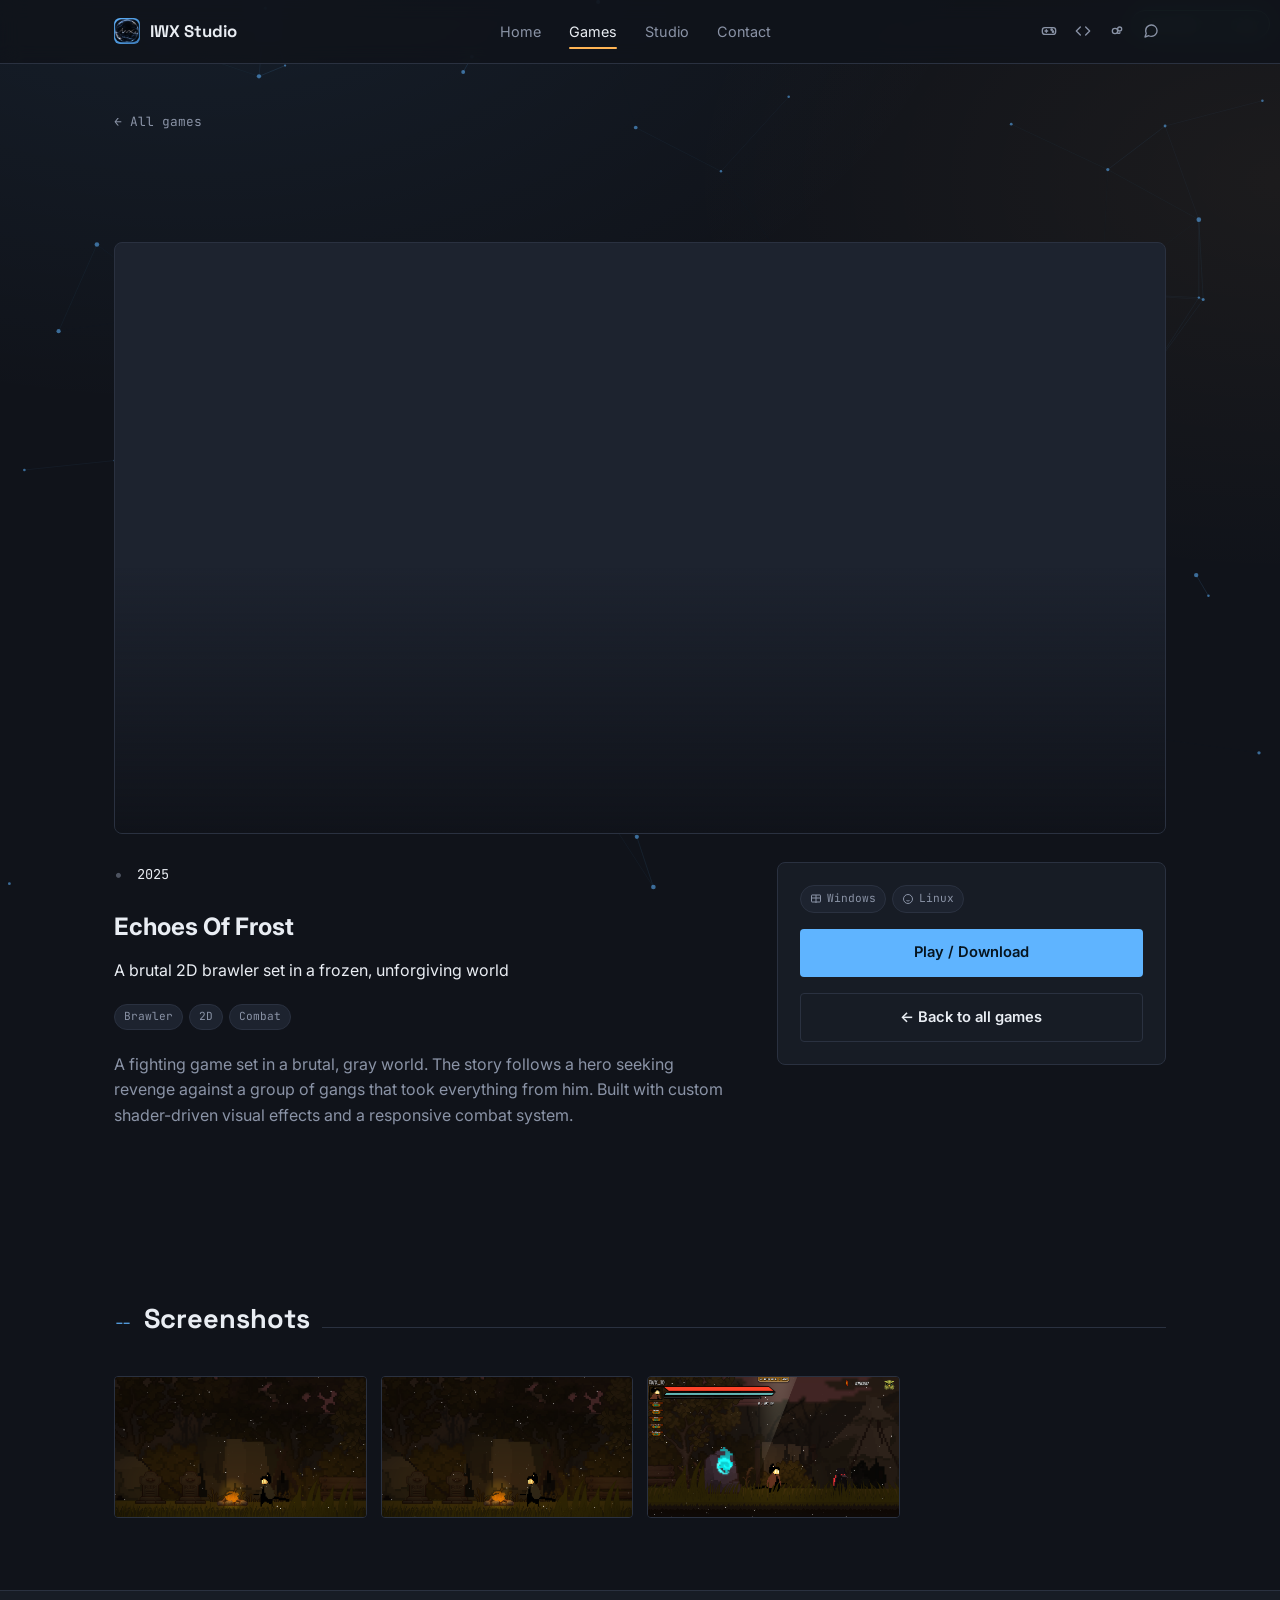
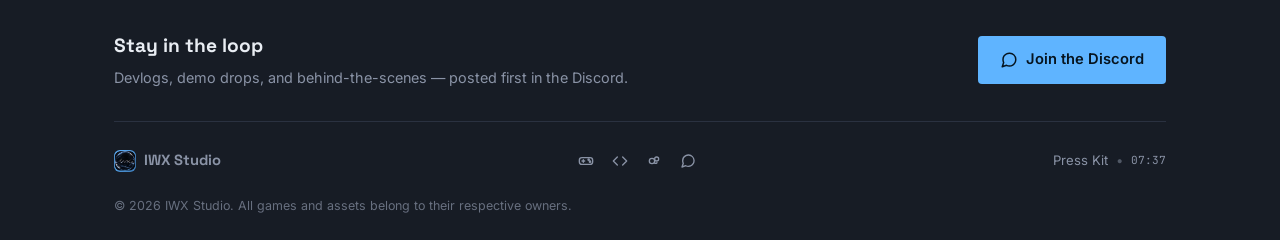
==== commit 1f669d40: "final version v0.1" ====
--- a/games/echoes-of-frost.html
+++ b/games/echoes-of-frost.html
@@ -61,7 +61,6 @@
 
     <section>
       <div class="container" id="game-detail" data-project-id="echoes-of-frost">
-        <!-- Rendered dynamically from js/projects.js by js/game-page.js -->
       </div>
     </section>
 
